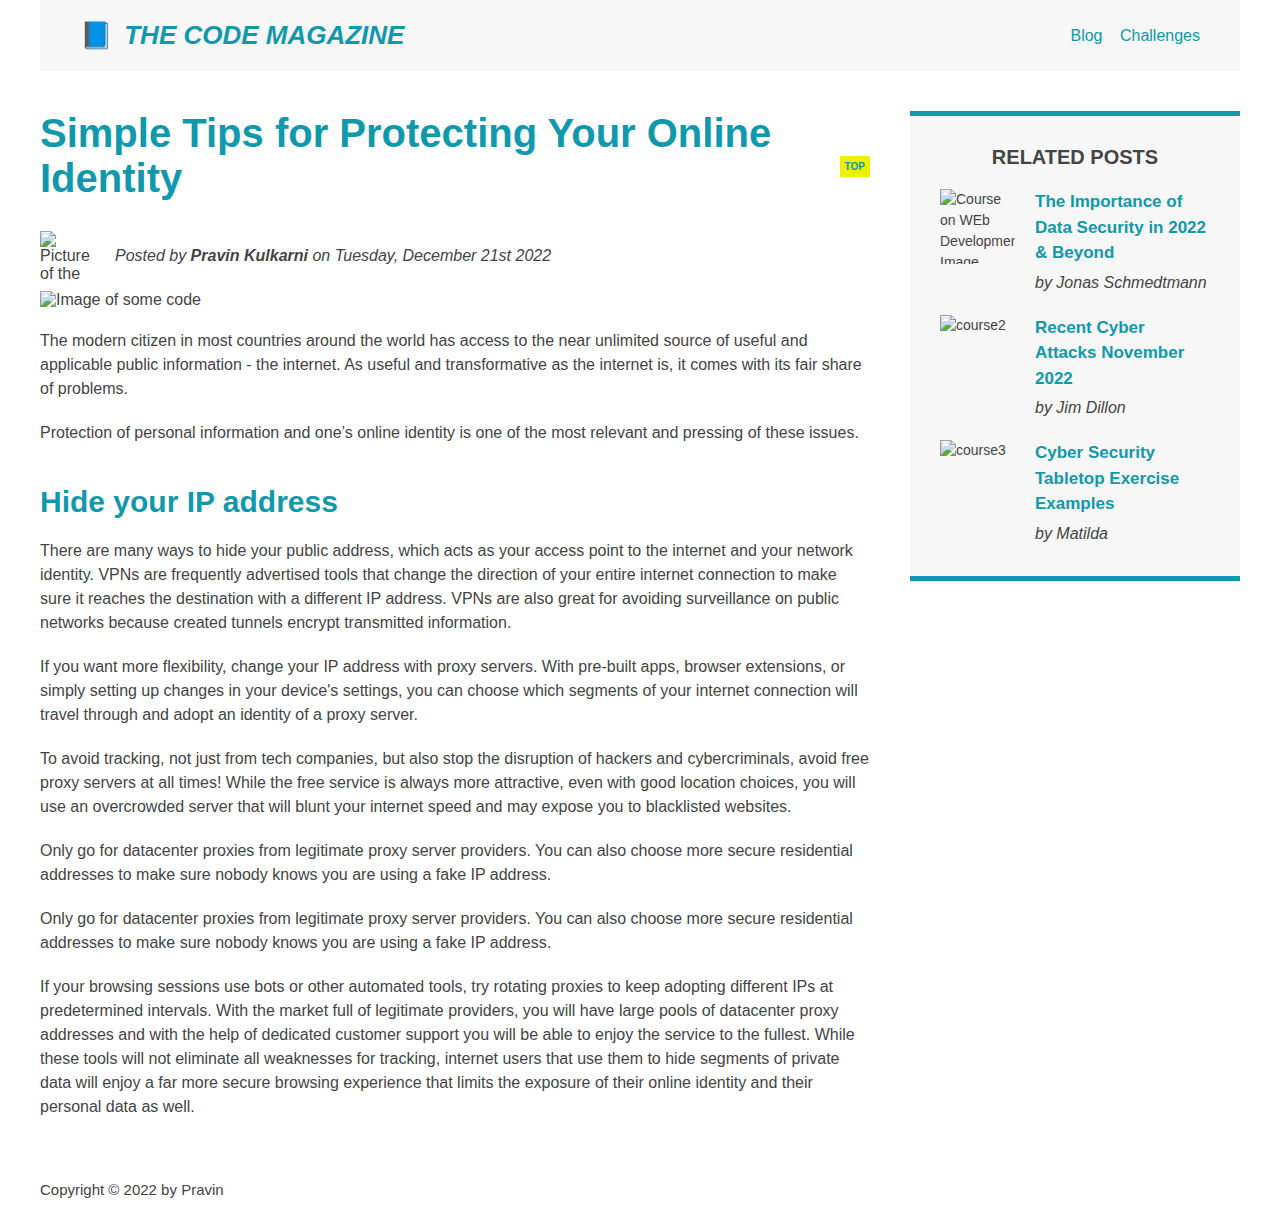
==== index.html @ 203cc65f "Add files via upload" ====
<!DOCTYPE html>
<html lang="en">
  <head>
    <meta charset="UTF-8" />
    <meta http-equiv="X-UA-Compatible" content="IE=edge" />
    <meta name="viewport" content="width=device-width, initial-scale=1.0" />
    <title>Layouts</title>
    <link rel="stylesheet" href="style.css" type="text/css" />
  </head>
  <body>
    <div class="container">
      <header class="main-header">
        <h1>📘 The Code Magazine</h1>
        <nav>
          <a href="blog.html">Blog</a>
          <a href="challenges.html">Challenges</a>
        </nav>

      </header>
      <article>
        <header class="post-header">
          <h2>Simple Tips for Protecting Your Online Identity</h2>
          <div class="image-author">
            <img
              class="author-image"
              src="img/rockey1.webp"
              alt="Picture of the Author"
              width="60"
              height="50"
            />
            <p class="author">
              Posted by <strong>Pravin Kulkarni</strong> on Tuesday, December 21st 2022
            </p>
          </div>
          <img
            class="post-image"
            src="img/cybersecurity.JPG"
            alt="Image of some code"
            width="500"
            height="200"
          />
        </header>
        <p>
            The modern citizen in most countries around the world has access to the near unlimited source of useful and applicable public information - the internet. As useful and transformative as the internet is, it comes with its fair share of problems.
        </p>
        <p>
            Protection of personal information and one’s online identity is one of the most relevant and pressing of these issues.
        </p>
        <h3>Hide your IP address</h3>
        <p>
            There are many ways to hide your public address, which acts as your access point to the internet and your network identity. VPNs are frequently advertised tools that change the direction of your entire internet connection to make sure it reaches the destination with a different IP address. VPNs are also great for avoiding surveillance on public networks because created tunnels encrypt transmitted information.
        </p>
        <p>
            If you want more flexibility, change your IP address with proxy servers. With pre-built apps, browser extensions, or simply setting up changes in your device's settings, you can choose which segments of your internet connection will travel through and adopt an identity of a proxy server.
        </p>
        <p>To avoid tracking, not just from tech companies, but also stop the disruption of hackers and cybercriminals, avoid free proxy servers at all times! While the free service is always more attractive, even with good location choices, you will use an overcrowded server that will blunt your internet speed and may expose you to blacklisted websites.</p>
        <p>Only go for datacenter proxies from legitimate proxy server providers. You can also choose more secure residential addresses to make sure nobody knows you are using a fake IP address. </p>
        <P>Only go for datacenter proxies from legitimate proxy server providers. You can also choose more secure residential addresses to make sure nobody knows you are using a fake IP address. </P>
        <p>If your browsing sessions use bots or other automated tools, try rotating proxies to keep adopting different IPs at predetermined intervals. With the market full of legitimate providers, you will have large pools of datacenter proxy addresses and with the help of dedicated customer support you will be able to enjoy the service to the fullest. While these tools will not eliminate all weaknesses for tracking, internet users that use them to hide segments of private data will enjoy a far more secure browsing experience that limits the exposure of their online identity and their personal data as well.</p>        
      </article>
      <aside>
        <h4>Related Posts</h4>
        <ul class="related">
          <li class="related-post">
            <img
              src="img/related-1.jpg"
              alt="Course on WEb Development Image"
              width="75"
              height="75"
            />
            <div>
              <a class="related-link" href="#">The Importance of Data Security in 2022 & Beyond</a>
              <p class="related-author">by Jonas Schmedtmann</p>
            </div>
          </li>
          <li class="related-post">
            <img src="img/cybersecurity2.JPG" alt="course2" width="75" height="75" />
            <div>
              <a class="related-link" href="Blog.html">Recent Cyber Attacks November 2022</a>
              <p class="related-author">by Jim Dillon</p>
            </div>
          </li>
          <li class="related-post">
            <img src="img/related-3.jpg" alt="course3" width="75" height="75" />
            <div>
              <a class="related-link" href="#">Cyber Security Tabletop Exercise Examples</a>
              <p class="related-author">by Matilda</p>
            </div>
          </li>
        </ul>
      </aside>

      <footer>
        <p>Copyright &copy; 2022 by Pravin</p>
      </footer>
    </div>
    <script src="script.js"></script>
  </body>
</html>
---- style.css ----
* {
    padding: 0;
    margin: 0;
    box-sizing: border-box;
  }
  
  body {
    font-family: sans-serif;
    color: #444;
  }
  
  .container {
    width: 1200px;
    margin: 0 auto 0 auto;
  }
  .blog-container{
    margin-top: 3%;
  }
  
  h1,
  h2,
  h3 {
    color: #1098ad;
  }
  
  nav a {
    margin-right: 13px;
  }
  
  nav a:last-child {
    margin-right: 0;
  }
  
  article {
    margin-bottom: 40px;
  }
  
  .main-header {
    background-color: #f7f7f7;

    padding: 20px 40px;
  
    align-items: center;
  }
  
  .post-header {
    margin-bottom: 20px;
  }
  
  aside {
    background-color: #f7f7f7;
   
    border-top: 5px solid #1098ad;
    border-bottom: 5px solid #1098ad;
    padding: 30px;

  }
  
  h1 {
   
    font-size: 26px;
    text-transform: uppercase;
    font-style: italic;
    
  }
  
  h1::first-letter {
    font-style: normal;
    margin-right: 5px;
  }
  
  h2::after {
    content: "top";
    text-transform: uppercase;
    padding: 5px;
    background-color: #edf100;
    position: absolute;
    font-size: 10px;
    right: 0px;
  }
  
  h2 {
    font-size: 40px;
    margin-bottom: 30px;
    position: relative;
  }
  
  h3 {
    font-size: 30px;
    margin-top: 40px;
    margin-bottom: 20px;
  }
  
  h4 {
    font-size: 20px;
    text-transform: uppercase;
    text-align: center;
    margin-bottom: 20px;
  }
  
  p {
    font-size: 16px;
    line-height: 1.5;
    margin-bottom: 20px;
  }
  
  ol,
  ul {
    margin-left: 50px;
    margin-bottom: 20px;
  }
  
  li {
    font-size: 14px;
    line-height: 1.5;
    margin-bottom: 10px;
  }
  
  li:last-child {
    margin-bottom: 0;
  }
  
  header p {
    font-style: italic;
  }
  
  footer p {
    font-size: 15px;
  }
  
  .related-author {
    font-size: 16px;
    font-weight: bold;
    margin: 0;
  }
  
  .related {
    list-style: none;
    margin: 0;
  }
  

  
  a:link {
    color: #1098ad;
    text-decoration: none;
  }
  
  a:visited {
    color: #1098ad;
  }
  
  a:hover {
    color: orangered;
    font-size: larger;
    font-weight: bold;
    text-decoration: underline orangered;
  }
  
  a:active {
    background-color: pink;
    font-style: italic;
  }
  
  .post-image {
    width: 100%;
    height: auto;
  }
  
  nav a:link {
    display: inline-block;
  }
  
  nav a:link:last-child {
    margin-right: 0;
  }
  

  .row {
    display: flex;
    align-items: flex-start;
    gap: 75px;
    margin-bottom: 50px;
  }
  
  aside {
    flex: 0 0 330px;
  }
  
  article {
    flex: 1;
    margin-bottom: 0;
  }
  
  .main-header {
    display: flex;
    align-items: center;
    justify-content: space-between;
  }
  
  .image-author {
    display: flex;
    align-items: center;
    margin-bottom: 10px;
  }
  
  .author {
    margin: 0 0 0 15px;
  }
  
  .related-author {
    font-size: 16px;
    font-weight: normal;
    font-style: italic;
    margin-top: 5px;
  }
  
  .related-link:link {
    font-size: 17px;
    font-style: normal;
    font-weight: bold;
  }
  
  .related-post {
    display: flex;
    gap: 20px;
    margin-bottom: 20px;
  }
  
  .related-post:last-child {
    margin-bottom: 0;
  }
  
  /* GRID LAYOUT */
  .container {
    display: grid;
    grid-template-columns: 1fr 330px;
    row-gap: 40px;
    column-gap: 40px;
    align-items: start;
  }
  
  .main-header,
  footer {
    grid-column: 1 /-1;
  }


    .button-3 {
      appearance: none;
      background-color: #2ea44f;
      border: 1px solid rgba(27, 31, 35, .15);
      border-radius: 6px;
      box-shadow: rgba(27, 31, 35, .1) 0 1px 0;
      box-sizing: border-box;
      color: #fff;
      cursor: pointer;
      display: inline-block;
      font-family: -apple-system,system-ui,"Segoe UI",Helvetica,Arial,sans-serif,"Apple Color Emoji","Segoe UI Emoji";
      font-size: 14px;
      font-weight: 600;
      line-height: 20px;
      padding: 6px 16px;
      position: relative;
      text-align: center;
      text-decoration: none;
      user-select: none;
      -webkit-user-select: none;
      touch-action: manipulation;
      vertical-align: middle;
      white-space: nowrap;
    }
    
    .button-3:focus:not(:focus-visible):not(.focus-visible) {
      box-shadow: none;
      outline: none;
    }
    
    .button-3:hover {
      background-color: #2c974b;
    }
    
    .button-3:focus {
      box-shadow: rgba(46, 164, 79, .4) 0 0 0 3px;
      outline: none;
    }
    
    .button-3:disabled {
      background-color: #94d3a2;
      border-color: rgba(27, 31, 35, .1);
      color: rgba(255, 255, 255, .8);
      cursor: default;
    }
    
    .button-3:active {
      background-color: #298e46;
      box-shadow: rgba(20, 70, 32, .2) 0 1px 0 inset;
    }

.back{
    margin-left: 2%;
    margin-top: 2%;
}
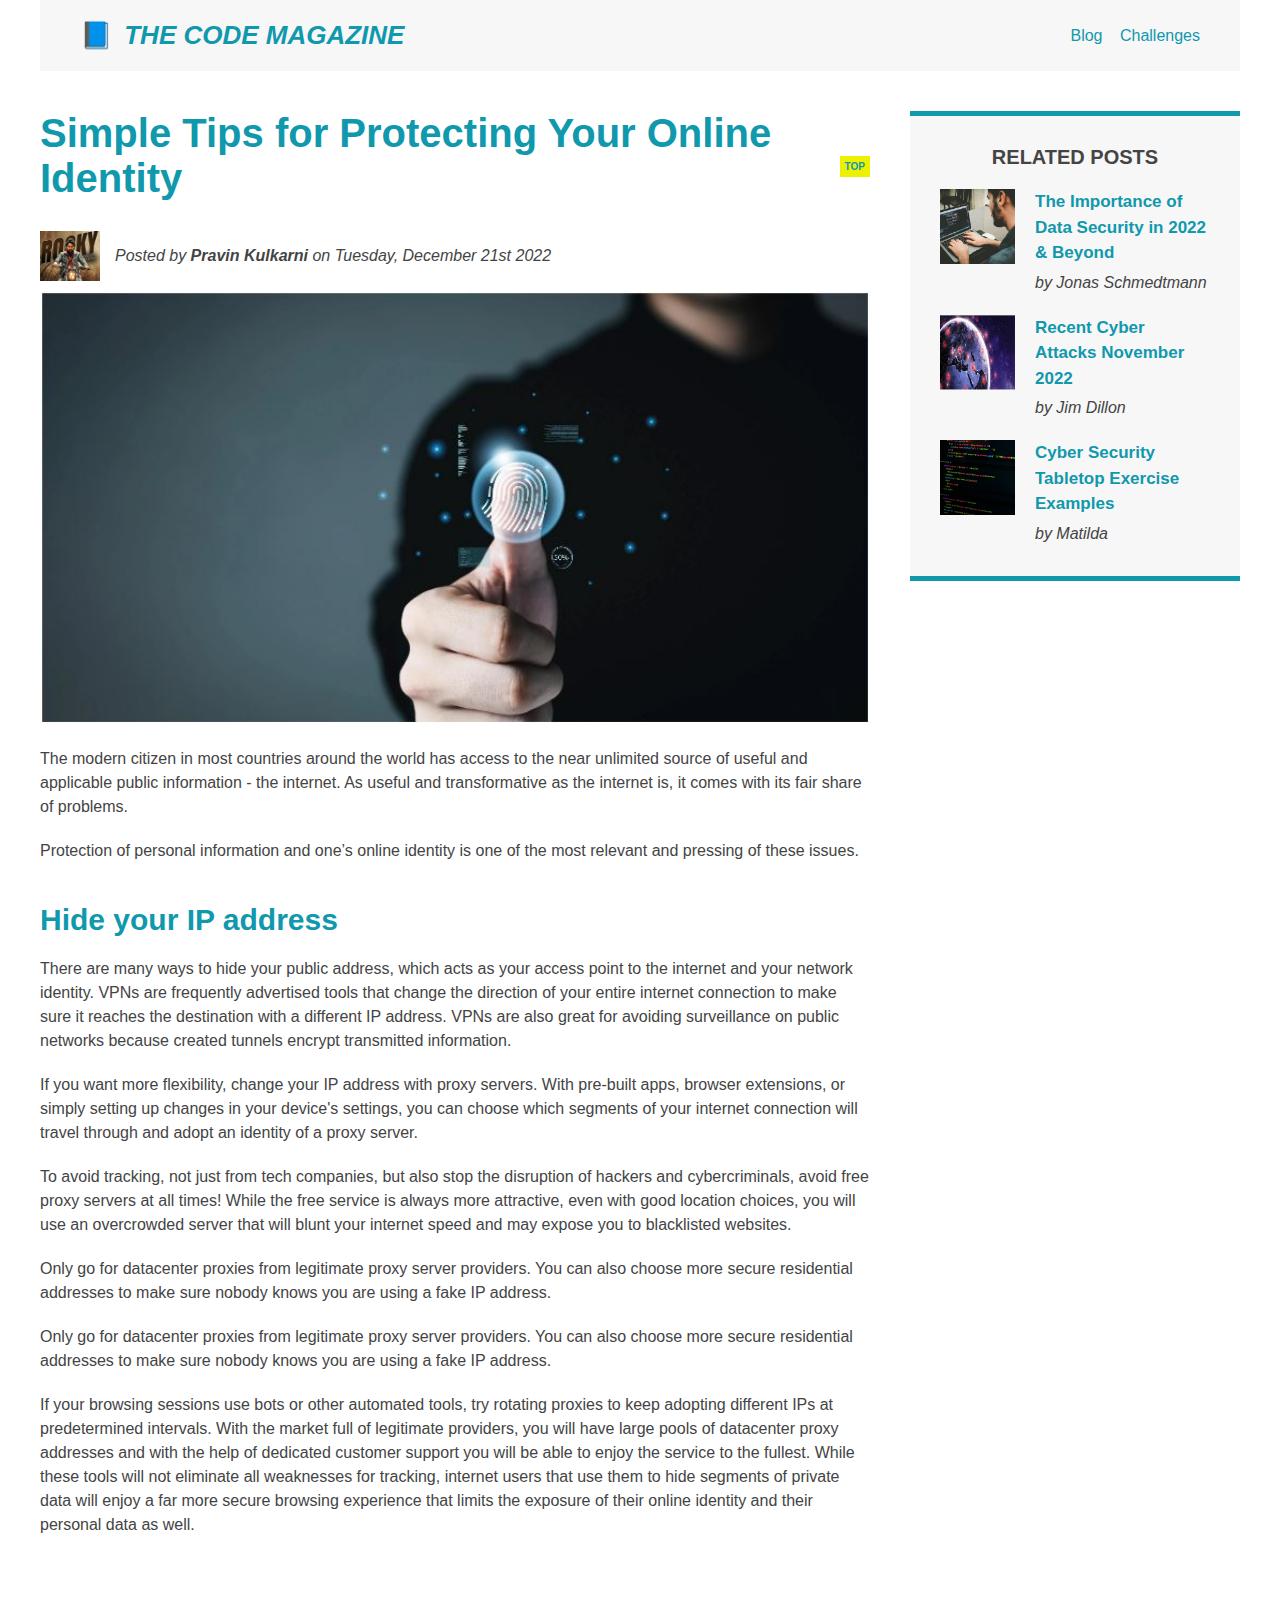
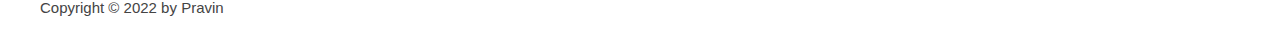
==== commit d2923173: "Update index.html" ====
--- a/index.html
+++ b/index.html
@@ -12,8 +12,8 @@
       <header class="main-header">
         <h1>📘 The Code Magazine</h1>
         <nav>
-          <a href="blog.html">Blog</a>
-          <a href="challenges.html">Challenges</a>
+          <a href="./blog.html">Blog</a>
+          <a href="./challenges.html">Challenges</a>
         </nav>
 
       </header>
@@ -96,4 +96,4 @@
     </div>
     <script src="script.js"></script>
   </body>
-</html>+</html>
